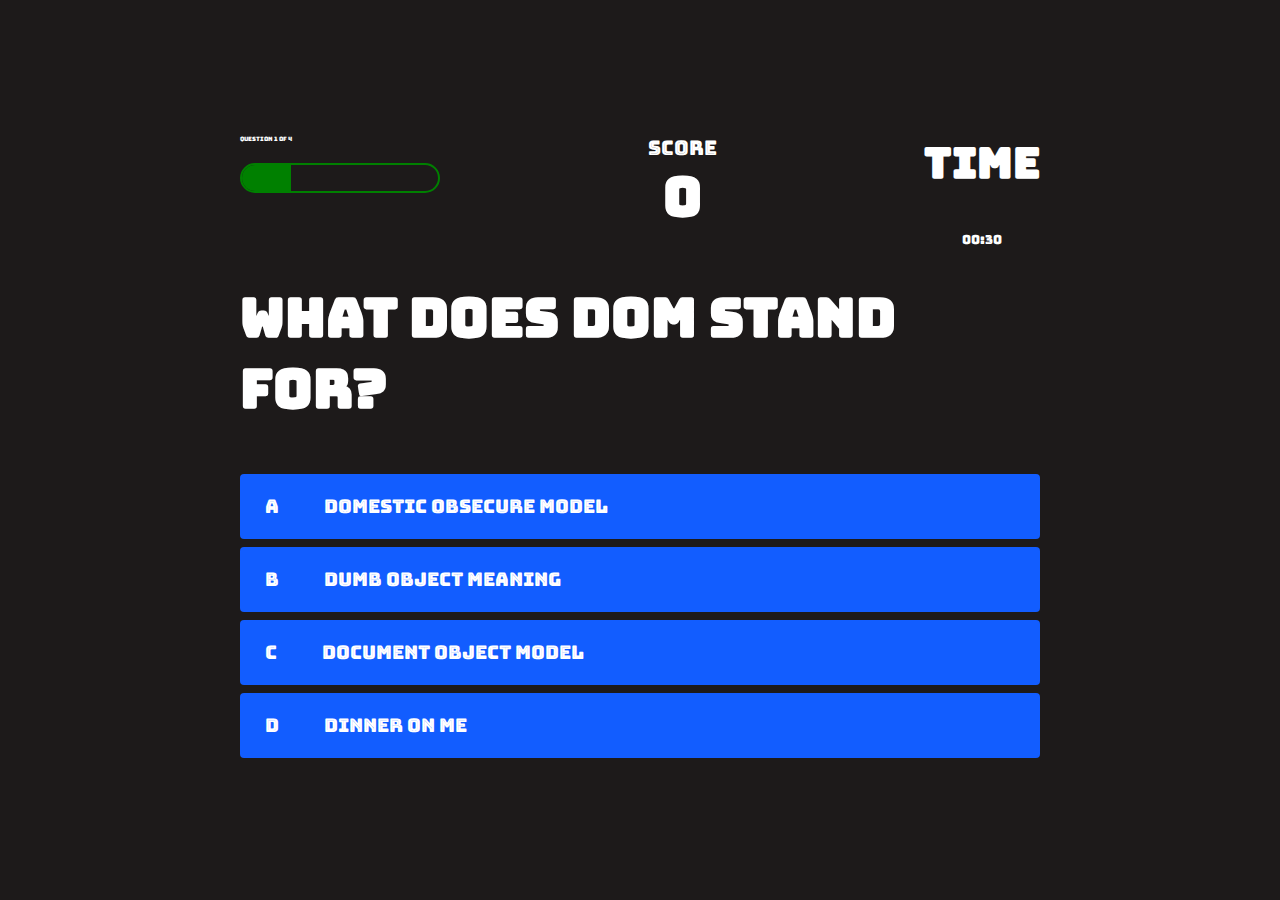
==== game.html @ 6fcf67a7 "First commit with quiz" ====
<!DOCTYPE html>
<html lang="en">
<head>
    <meta charset="UTF-8">
    <meta http-equiv="X-UA-Compatible" content="IE=edge">
    <meta name="viewport" content="width=device-width, initial-scale=1.0">
    <title>Quiz Page</title>
    <link rel="stylesheet" href="./style.css">
    <link rel="stylesheet" href="./game.css">
</head>
<body>
    <div class="container">
        <div id="game" class="justify-center flex column">
            <div id="hud">
                <div class="hud-iteam">
                    <p id="progressText" class="hub-prefix">
                        Question
                    </p>
                    <div id="progressBar">
                        <div id="progressBarFull"></div>
                    </div>
                </div>
                <div class="hud-item">
                    <p class="hud-prefix">
                        Score
                    </p>
                    <h1 class="hud-main-text" id="score">
                        0
                    </h1>
                </div>
                <div id="Timer" class= "display-timer" >
                    <h2>Time</h2>
                    <p id="TimerDisplay" class="timer-countdown">00:30</p>
                    </div>
            </div>
            <h1 id="question">What is the answer to this question?</h1>
            <div class="choice-container">
                <p class="choice-prefix">A</p>
                <p class="choice-text" data-number="1">Choice 1</p>
            </div>
            <div class="choice-container">
                <p class="choice-prefix">B</p>
                <p class="choice-text" data-number="2">Choice 2</p>
        </div>
        <div class="choice-container">
            <p class="choice-prefix">C</p>
            <p class="choice-text" data-number="3">Choice 3</p>
        </div>
        <div class="choice-container">
        <p class="choice-prefix">D</p>
        <p class="choice-text" data-number="4">Choice 4</p>
        </div>
    </div>
    </div>
    <script src="./game.js"></script>
</body>
</html>
---- style.css ----
@import url('https://fonts.googleapis.com/css2?family=Bungee+Inline&display=swap');
body{
    background-color: rgb(29, 26, 26);
}
* {
    box-sizing: border-box;
    margin: 0;
    padding: 0;
    font-size: 62.5%;
    font-family: Bungee Inline,'Times New Roman', Times, serif, cursive;
}
h1{
    font-size: 5.4rem;
    color: white;
    margin-bottom: 5rem;
}
h2{
    font-size: 4.2rem;
    margin-bottom: 4rem;
}
.container{
    width: 100vw;
    height: 100vh;
    display: flex;
    justify-content: center;
    align-items: center;
    max-width: 80rem;
    margin: 0 auto;
    padding: 2rem;
}

.flex-column {
    display: flex;
    flex-direction: column;
}
.flex-center{
    justify-content: center;
    align-items: center;
}
.justify-center{
    justify-content: center;
}
.text-center{
    text-align: center;
}
.hidden {
display: none;
}

.btn {
    font-size: 2.4rem;
    padding: 2rem 0;
    width: 30rem;
    text-align: center;
    margin-bottom: 1rem;
    text-decoration: none;
    color: rgb(28, 26, 26);
    background: linear-gradient(90deg, rgb(18, 93, 255)0%, rgb(0, 102, 255)100%);
    border-radius: 4px;
}
.btn:hover{
    cursor: pointer;
    box-shadow:  0 0.4rem 1.4rem 0 rgba(8, 114, 244, 0.6);
    transition: transform 150ms;
    transition: scale(1.03);
}
.btn[disabled]:hover {
    cursor: not-allowed;
    box-shadow: none;
    transform: none;
}

#highscore-btn{
    background: linear-gradient(90deg, rgb(255, 247, 9)0%, rgb(240, 220, 10)100%);
}
#highscore-btn:hover{
    box-shadow: 0 0.4rem 1.4rem 0 rgba(255, 255, 0, 0.5);
}

/*End Game CSS*/
.end-form-container {
    width: 100%;
    display: flex;
    flex-direction: column;
    align-items: center;
    max-width: 30rem;
}

input {
    margin-bottom: 1rem;
    width: 20rem;
    padding: 1.5rem;
    font-size: 1.8rem;
    border: none;
    box-shadow: 0 0.1rem 1.4rem 0 rgba(86, 185, 235, 0.5);

}
input::placeholder {
    color: #aaa;
}
#username {
    margin-bottom: 3rem;
    width: 100%;
    outline: none;
}

#end-text {
    font-size: 2.4rem;
    color: #fff;
    text-align: center;
}
#saveScoreBtn {
    border: none;
}
.fa-home {
    margin-left: 1rem;
    font-size: 2rem;
    color: rgb(28, 26, 26);
}
---- game.css ----
body {
    color: #fff;

}
.choice-container {
    display: flex;
    margin-bottom: 0.8rem;
    width: 100%;
    border-radius: 4px;
    background: rgb(18, 93, 255);
    font-size: 3rem;
    min-width: 80rem;
}

.choice-container:hover {
    cursor: pointer;
    box-shadow: rgba(6, 103, 247, 0.5);
    transform: scale(1.02);
    transform: transform 100ms;
}

.choice-prefix{
    padding: 2rem 2.5rem;
    color: white;
}

.choice-text {
    padding: 2rem;
    width: 100%;
}

.correct {
    background: linear-gradient(32deg, green 0%, green 100%);
}

.incorrect {
    background: linear-gradient(32deg, red 0%, red 100%);
}

/*Heads up Display */
#hud {
    display: flex;
    justify-content: space-between;
}
.hud-prefix {
    text-align: center;
    font-size: 2rem;
}

.hud-main-text {
    text-align: center;
}

#timer {
    display: flex;
    justify-content: space-between;
}
.display-timer {
    text-align: center;
    font-size: 2rem;
}


#progressBar {
    width: 20rem;
    height: 3rem;
    border: 0.2rem solid green;
    margin-top: 2rem;
    border-radius: 50px;
    overflow: hidden;
}

#progressBarFull {
    height: 100%;
    background: green;
    width: 0%;
}

@media screen and (max-width: 768px){
   .choice-container {
       min-width: 40rem;
   } 
}
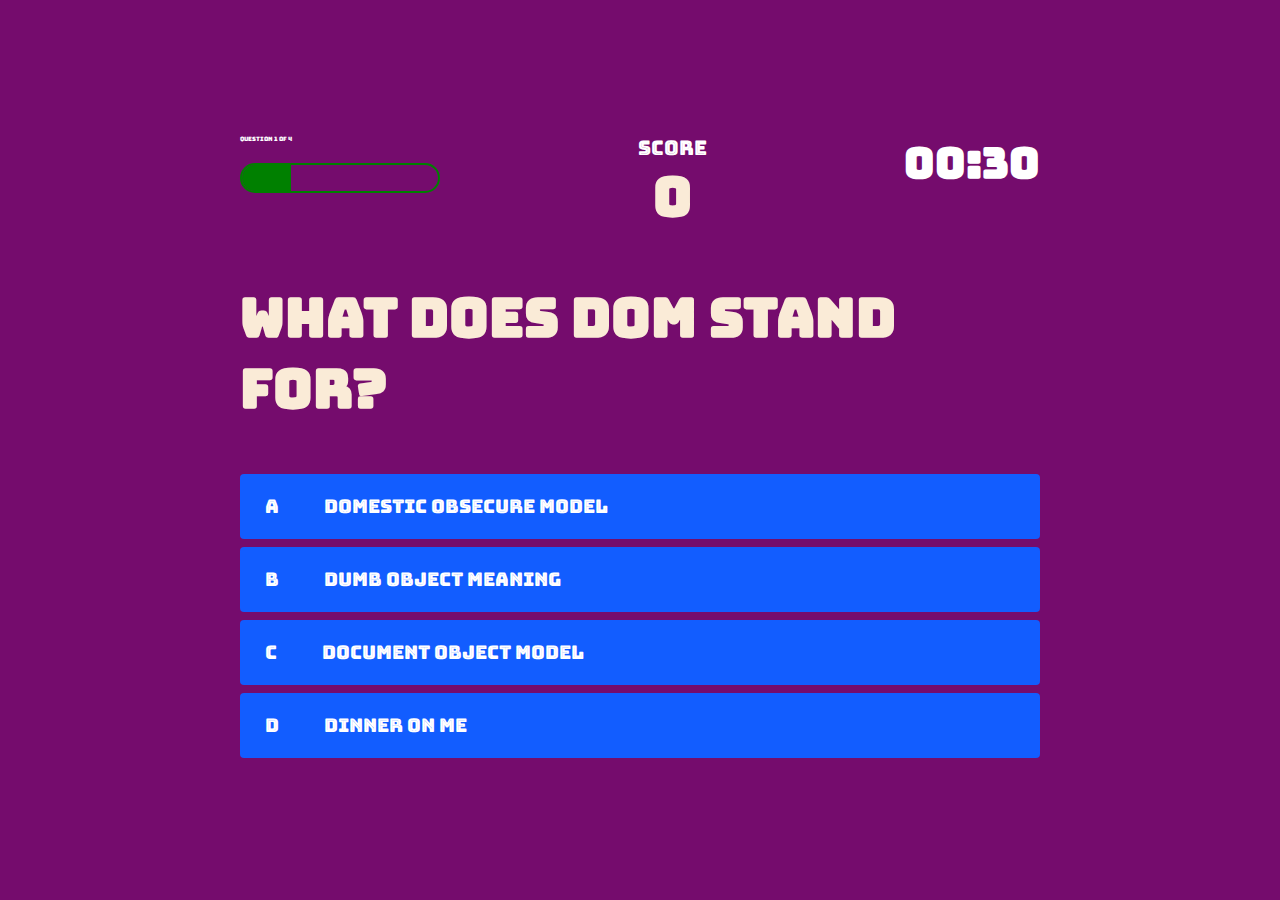
==== commit c620531b: "Updated timer and styling" ====
--- a/game.html
+++ b/game.html
@@ -28,9 +28,9 @@
                         0
                     </h1>
                 </div>
-                <div id="Timer" class= "display-timer" >
+                <div id="timer" class= "display-timer" >
                     <h2>Time</h2>
-                    <p id="TimerDisplay" class="timer-countdown">00:30</p>
+                    <p id="TimerDisplay" class="timer-countdown"></p>
                     </div>
             </div>
             <h1 id="question">What is the answer to this question?</h1>
--- a/style.css
+++ b/style.css
@@ -1,6 +1,6 @@
 @import url('https://fonts.googleapis.com/css2?family=Bungee+Inline&display=swap');
 body{
-    background-color: rgb(29, 26, 26);
+    background-color: rgb(117, 12, 109);
 }
 * {
     box-sizing: border-box;
@@ -11,7 +11,7 @@
 }
 h1{
     font-size: 5.4rem;
-    color: white;
+    color: antiquewhite;
     margin-bottom: 5rem;
 }
 h2{
@@ -54,8 +54,8 @@
     text-align: center;
     margin-bottom: 1rem;
     text-decoration: none;
-    color: rgb(28, 26, 26);
-    background: linear-gradient(90deg, rgb(18, 93, 255)0%, rgb(0, 102, 255)100%);
+    color: rgb(107, 101, 101);
+    background: linear-gradient(90deg, rgb(32, 10, 158)0%, rgb(0, 102, 255)100%);
     border-radius: 4px;
 }
 .btn:hover{
@@ -71,10 +71,10 @@
 }
 
 #highscore-btn{
-    background: linear-gradient(90deg, rgb(255, 247, 9)0%, rgb(240, 220, 10)100%);
+    background: linear-gradient(90deg, rgb(209, 206, 104)0%, rgb(240, 220, 10)100%);
 }
 #highscore-btn:hover{
-    box-shadow: 0 0.4rem 1.4rem 0 rgba(255, 255, 0, 0.5);
+    box-shadow: 0 0.4rem 1.4rem 0 rgba(224, 224, 78, 0.5);
 }
 
 /*End Game CSS*/
@@ -92,11 +92,11 @@
     padding: 1.5rem;
     font-size: 1.8rem;
     border: none;
-    box-shadow: 0 0.1rem 1.4rem 0 rgba(86, 185, 235, 0.5);
+    box-shadow: 0 0.1rem 1.4rem 0 rgba(23, 137, 194, 0.5);
 
 }
 input::placeholder {
-    color: #aaa;
+    color: antiquewhite;
 }
 #username {
     margin-bottom: 3rem;
@@ -106,7 +106,7 @@
 
 #end-text {
     font-size: 2.4rem;
-    color: #fff;
+    color: antiquewhite;
     text-align: center;
 }
 #saveScoreBtn {
@@ -115,5 +115,5 @@
 .fa-home {
     margin-left: 1rem;
     font-size: 2rem;
-    color: rgb(28, 26, 26);
+    color: rgb(10, 30, 80);
 }--- a/game.css
+++ b/game.css
@@ -1,7 +1,10 @@
+
 body {
     color: #fff;
 
 }
+
+/*Style the choices box*/
 .choice-container {
     display: flex;
     margin-bottom: 0.8rem;
@@ -11,7 +14,7 @@
     font-size: 3rem;
     min-width: 80rem;
 }
-
+/*Style the choices box whive holvers (psuedo class)*/
 .choice-container:hover {
     cursor: pointer;
     box-shadow: rgba(6, 103, 247, 0.5);
@@ -30,11 +33,11 @@
 }
 
 .correct {
-    background: linear-gradient(32deg, green 0%, green 100%);
+    background: linear-gradient(32deg, rgb(24, 70, 24) 0%, rgb(27, 71, 27) 100%);
 }
 
 .incorrect {
-    background: linear-gradient(32deg, red 0%, red 100%);
+    background: linear-gradient(32deg, rgb(131, 21, 21) 0%, rgb(131, 31, 31) 100%);
 }
 
 /*Heads up Display */
